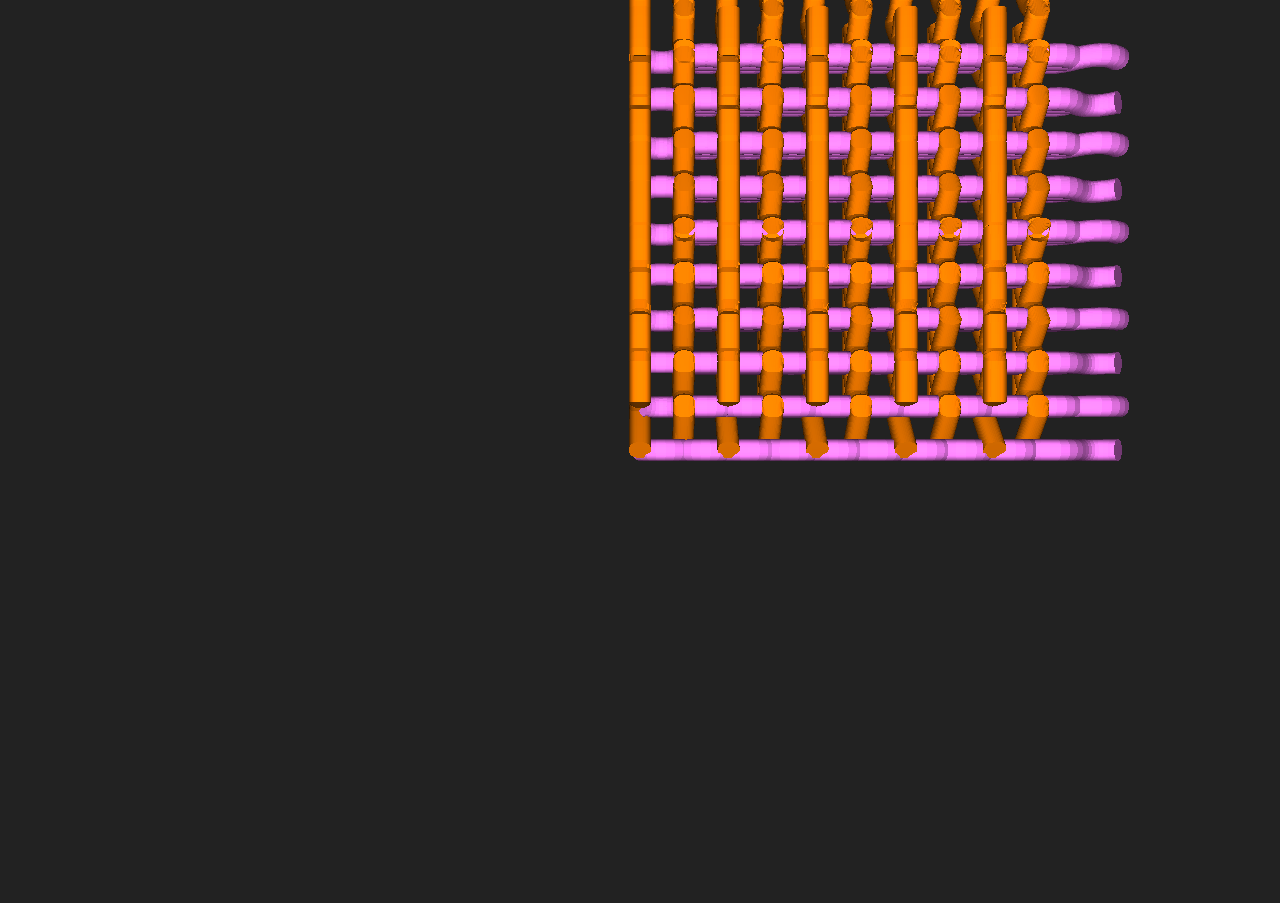
==== myApp/index.html @ 24dac341 "BTP" ====
<!DOCTYPE html>
<html lang="en">
	<head>
		<title>three.js webgl - geometry - extrude shapes</title>
		<meta charset="utf-8">
		<meta name="viewport" content="width=device-width, user-scalable=no, minimum-scale=1.0, maximum-scale=1.0">

		<style>
			body {
				font-family: Monospace;
				background-color: #222;
				margin: 0px;
				overflow: hidden;
			}
			a {
				color: #f80;
			}
		</style>
	</head>

	<body>

		<script src="./three.js"></script>
		<script src="js/controls/TrackballControls.js"></script>

        		<script>

        			var container;

        			var camera, scene, renderer, controls;

        			init();
        			animate();

        			function init() {


        				renderer = new THREE.WebGLRenderer();
        				renderer.setClearColor( 0x222222 );
        				renderer.setPixelRatio( window.devicePixelRatio );
        				renderer.setSize( window.innerWidth, window.innerHeight );
        				document.body.appendChild( renderer.domElement );

        				scene = new THREE.Scene();

        				camera = new THREE.PerspectiveCamera( 45, window.innerWidth / window.innerHeight, 1, 1000 );
        				camera.position.set( 0, 0, 500 );

        				controls = new THREE.TrackballControls( camera, renderer.domElement );
        				controls.minDistance = 200;
        				controls.maxDistance = 500;

        				scene.add( new THREE.AmbientLight( 0x222222 ) );

        				var light = new THREE.PointLight( 0xffffff );
        				light.position.copy( camera.position );
        				scene.add( light );


        				//

						for (var j = 0; j<10;j++)
						{
								var randomPoints = [];

		        				for ( var i = 0; i < 10; i ++ )
								{
									if(j%2 == 0)
									{
										var pt1 = new THREE.Vector3(j*20, 20*i , 10) ;
										var pt2 = new THREE.Vector3(j*20, 20*i + 10 , 0) ;
										var pt3 = new THREE.Vector3(j*20, 20*i + 20 , -10) ;
										var pt4 = new THREE.Vector3(j*20, 20*i + 20 , 0) ;
										var pt5 = new THREE.Vector3(j*20, 20*i + 40 , 10) ;
									}
									else
									{
										var pt1 = new THREE.Vector3(j*20, 20*i , -10) ;
										var pt2 = new THREE.Vector3(j*20, 20*i + 10 , 0) ;
										var pt3 = new THREE.Vector3(j*20, 20*i + 20 , 10) ;
										var pt4 = new THREE.Vector3(j*20, 20*i + 20 , 0) ;
										var pt5 = new THREE.Vector3(j*20, 20*i + 40 , -10) ;
									}

									var curve1 = new THREE.QuadraticBezierCurve3 (pt1,pt2,pt3);
									var curve2 = new THREE.QuadraticBezierCurve3 (pt3,pt4,pt5);
									randomPoints = randomPoints.concat(curve1.getPoints(10));
									randomPoints = randomPoints.concat(curve2.getPoints(10));

		        				}


	        				var randomSpline =  new THREE.SplineCurve3( randomPoints );

	        				//

	        				var extrudeSettings = {
	        					steps			: 200,
	        					bevelEnabled	: false,
	        					extrudePath		: randomSpline
	        				};


	        				var pts = [], numPts = 5;

							var circleRadius = 5;
							var shape = new THREE.Shape();
							shape.moveTo( 0, circleRadius );
							shape.quadraticCurveTo( circleRadius, circleRadius, circleRadius, 0 );
							shape.quadraticCurveTo( circleRadius, -circleRadius, 0, -circleRadius );
							shape.quadraticCurveTo( -circleRadius, -circleRadius, -circleRadius, 0 );
							shape.quadraticCurveTo( -circleRadius, circleRadius, 0, circleRadius );


	        				var geometry = new THREE.ExtrudeGeometry( shape, extrudeSettings );

	        				var material2 = new THREE.MeshLambertMaterial( { color: 0xff8000, wireframe: false } );

	        				var mesh = new THREE.Mesh( geometry, material2 );

	        				scene.add( mesh );

						}

						for (var j = 0; j<10;j++)
						{
								var randomPoints = [];

		        				for ( var i = 0; i < 10; i ++ )
								{
									if(j%2 == 0)
									{
										var pt1 = new THREE.Vector3(20*i, 20*j , 0) ;
										var pt2 = new THREE.Vector3(20*i + 10, 20*j , 10) ;
										var pt3 = new THREE.Vector3(20*i + 20, 20*j , 0) ;
										var pt4 = new THREE.Vector3(20*i + 30, 20*j , -10) ;
										var pt5 = new THREE.Vector3(20*i + 40, 20*j , 0) ;
									}
									else
									{
										var pt1 = new THREE.Vector3(20*i, 20*j , 0) ;
										var pt2 = new THREE.Vector3(20*i + 10, 20*j , -10) ;
										var pt3 = new THREE.Vector3(20*i + 20, 20*j , 0) ;
										var pt4 = new THREE.Vector3(20*i + 30, 20*j , 10) ;
										var pt5 = new THREE.Vector3(20*i + 40, 20*j , 0) ;
									}
									var curve1 = new THREE.QuadraticBezierCurve3 (pt1,pt2,pt3);
									var curve2 = new THREE.QuadraticBezierCurve3 (pt3,pt4,pt5);
									randomPoints = randomPoints.concat(curve1.getPoints(10));
									randomPoints = randomPoints.concat(curve2.getPoints(10));

		        				}


	        				var randomSpline =  new THREE.SplineCurve3( randomPoints );

	        				//

	        				var extrudeSettings = {
	        					steps			: 200,
	        					bevelEnabled	: false,
	        					extrudePath		: randomSpline
	        				};


	        				var pts = [], numPts = 5;

							var circleRadius = 5;
							var shape = new THREE.Shape();
							shape.moveTo( 0, circleRadius );
							shape.quadraticCurveTo( circleRadius, circleRadius, circleRadius, 0 );
							shape.quadraticCurveTo( circleRadius, -circleRadius, 0, -circleRadius );
							shape.quadraticCurveTo( -circleRadius, -circleRadius, -circleRadius, 0 );
							shape.quadraticCurveTo( -circleRadius, circleRadius, 0, circleRadius );


	        				var geometry = new THREE.ExtrudeGeometry( shape, extrudeSettings );

	        				var material2 = new THREE.MeshLambertMaterial( { color: 0xff80ff, wireframe: false } );

	        				var mesh = new THREE.Mesh( geometry, material2 );

	        				scene.add( mesh );

						}



        				//


						var cube = new THREE.Mesh( new THREE.BoxGeometry( 1, 1, 10 ), new THREE.MeshNormalMaterial() );
						scene.add(cube)

						var pts = [], numPts = 10;
						for ( var i = 0; i < numPts * 2; i ++ ) {

        					var l = i % 2 == 1 ? 10 : 20;

        					var a = i / numPts * Math.PI;

        					pts.push( new THREE.Vector2 ( Math.cos( a ) * l, Math.sin( a ) * l ) );

        				}

        			}

        			function animate() {

        				requestAnimationFrame( animate );

        				controls.update();

        				renderer.render( scene, camera );

        			}

        		</script>

        	</body>

        </html>
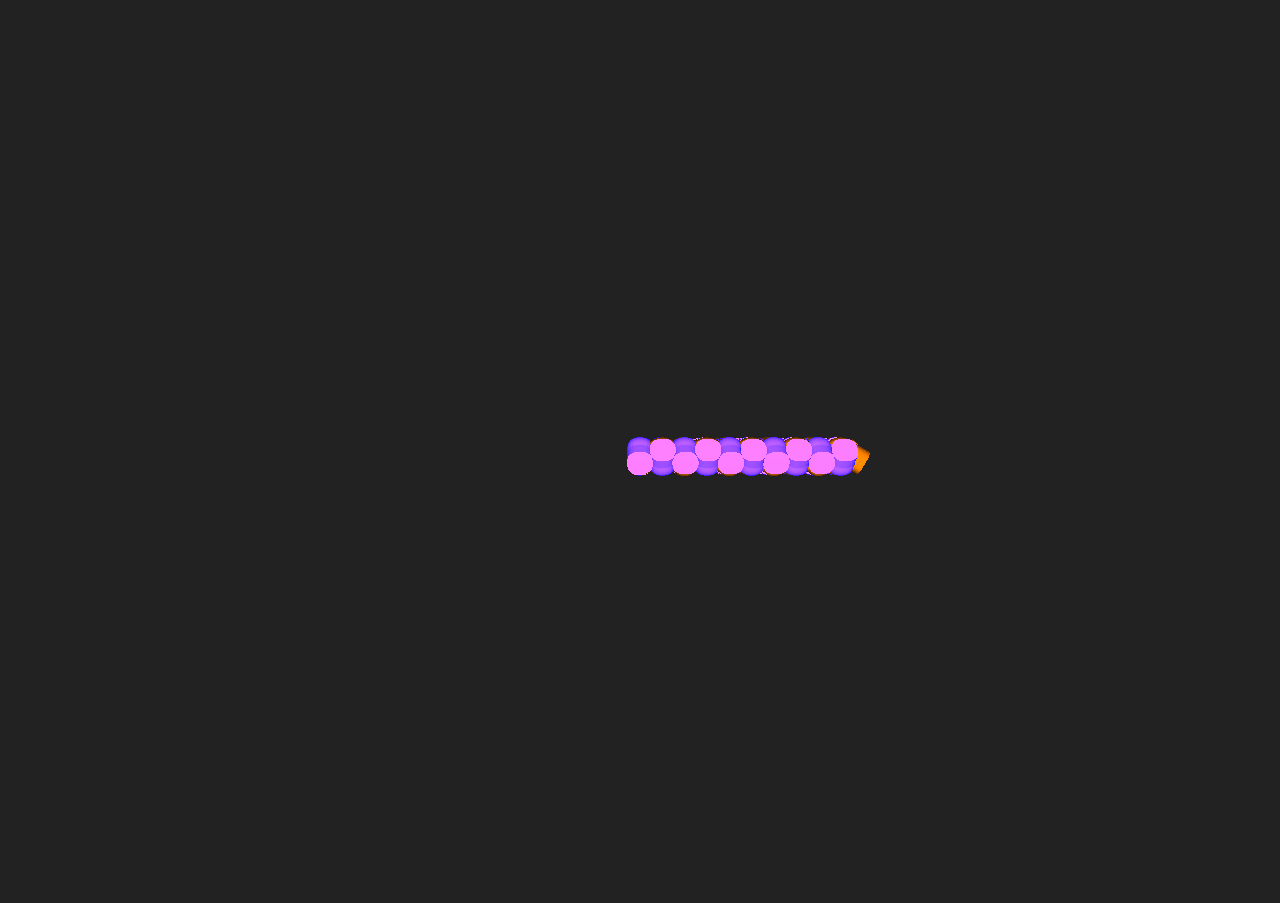
==== commit 3af827ce: "working;" ====
--- a/myApp/index.html
+++ b/myApp/index.html
@@ -22,12 +22,13 @@
 
 		<script src="./three.js"></script>
 		<script src="js/controls/TrackballControls.js"></script>
+		<script type='text/javascript' src='js/libs/DAT.GUI.min.js'></script>
 
         		<script>
 
         			var container;
 
-        			var camera, scene, renderer, controls;
+        			var camera, scene, renderer, controls,gui;
 
         			init();
         			animate();
@@ -47,161 +48,278 @@
         				camera.position.set( 0, 0, 500 );
 
         				controls = new THREE.TrackballControls( camera, renderer.domElement );
-        				controls.minDistance = 200;
+        				controls.minDistance = 10;
         				controls.maxDistance = 500;
 
-        				scene.add( new THREE.AmbientLight( 0x222222 ) );
+        				scene.add( new THREE.AmbientLight( 0x2222ff ) );
 
         				var light = new THREE.PointLight( 0xffffff );
         				light.position.copy( camera.position );
         				scene.add( light );
 
 
-        				//
-
-						for (var j = 0; j<10;j++)
+
+						var D = 10
+						var theta = Math.PI/3
+						var ninetyMinusTheta = Math.PI/2 - theta
+
+
+						for (var j=0; j<10;j++)
 						{
-								var randomPoints = [];
-
-		        				for ( var i = 0; i < 10; i ++ )
+							var randomPoints = [];
+							for (var i = 0; i < 5; i++)
+							{
+								var twoDCos30 = D*Math.cos(ninetyMinusTheta)
+								if (j%2!=0)
 								{
-									if(j%2 == 0)
-									{
-										var pt1 = new THREE.Vector3(j*20, 20*i , 10) ;
-										var pt2 = new THREE.Vector3(j*20, 20*i + 10 , 0) ;
-										var pt3 = new THREE.Vector3(j*20, 20*i + 20 , -10) ;
-										var pt4 = new THREE.Vector3(j*20, 20*i + 20 , 0) ;
-										var pt5 = new THREE.Vector3(j*20, 20*i + 40 , 10) ;
-									}
-									else
-									{
-										var pt1 = new THREE.Vector3(j*20, 20*i , -10) ;
-										var pt2 = new THREE.Vector3(j*20, 20*i + 10 , 0) ;
-										var pt3 = new THREE.Vector3(j*20, 20*i + 20 , 10) ;
-										var pt4 = new THREE.Vector3(j*20, 20*i + 20 , 0) ;
-										var pt5 = new THREE.Vector3(j*20, 20*i + 40 , -10) ;
-									}
-
-									var curve1 = new THREE.QuadraticBezierCurve3 (pt1,pt2,pt3);
-									var curve2 = new THREE.QuadraticBezierCurve3 (pt3,pt4,pt5);
-									randomPoints = randomPoints.concat(curve1.getPoints(10));
-									randomPoints = randomPoints.concat(curve2.getPoints(10));
-
-		        				}
-
-
-	        				var randomSpline =  new THREE.SplineCurve3( randomPoints );
-
-	        				//
-
-	        				var extrudeSettings = {
-	        					steps			: 200,
-	        					bevelEnabled	: false,
-	        					extrudePath		: randomSpline
-	        				};
-
-
-	        				var pts = [], numPts = 5;
-
-							var circleRadius = 5;
-							var shape = new THREE.Shape();
-							shape.moveTo( 0, circleRadius );
-							shape.quadraticCurveTo( circleRadius, circleRadius, circleRadius, 0 );
-							shape.quadraticCurveTo( circleRadius, -circleRadius, 0, -circleRadius );
-							shape.quadraticCurveTo( -circleRadius, -circleRadius, -circleRadius, 0 );
-							shape.quadraticCurveTo( -circleRadius, circleRadius, 0, circleRadius );
-
-
-	        				var geometry = new THREE.ExtrudeGeometry( shape, extrudeSettings );
-
-	        				var material2 = new THREE.MeshLambertMaterial( { color: 0xff8000, wireframe: false } );
-
-	        				var mesh = new THREE.Mesh( geometry, material2 );
-
-	        				scene.add( mesh );
-
+									var pt1 = new THREE.Vector3(2*D*Math.cos(ninetyMinusTheta)*i, -D/2 , twoDCos30*j) ;
+									var pt2 = new THREE.Vector3(D*Math.cos(ninetyMinusTheta)/2+2*D*Math.cos(ninetyMinusTheta)*i, -D *Math.sin(ninetyMinusTheta)/2 , twoDCos30*j) ;
+									var pt3 = new THREE.Vector3(D*Math.cos(ninetyMinusTheta)+2*D*Math.cos(ninetyMinusTheta)*i,0,twoDCos30*j) ;
+									var pt4 = new THREE.Vector3(D*Math.cos(ninetyMinusTheta)*(3/2)+2*D*Math.cos(ninetyMinusTheta)*i, -D* Math.sin(ninetyMinusTheta)/2 , twoDCos30*j) ;
+									var pt5 = new THREE.Vector3(2*D*Math.sin(theta)+2*D*Math.cos(ninetyMinusTheta)*i,-D/2,twoDCos30*j) ;  
+									var pt6 = new THREE.Vector3(2*D*Math.cos(ninetyMinusTheta)*(i+1), -D/2 , twoDCos30*j) ;
+									randomPoints = randomPoints.concat([pt1,pt2,pt3,pt4,pt5])
+								}
+								else
+								{
+									var pt1 = new THREE.Vector3(2*D*Math.cos(ninetyMinusTheta)*i, 0 , twoDCos30*j) ;
+									var pt2 = new THREE.Vector3(D*Math.cos(ninetyMinusTheta)/2+2*D*Math.cos(ninetyMinusTheta)*i, -D *Math.sin(ninetyMinusTheta)/2 , twoDCos30*j) ;
+									var pt3 = new THREE.Vector3(D*Math.cos(ninetyMinusTheta)+2*D*Math.cos(ninetyMinusTheta)*i,-D/2,twoDCos30*j) ;
+									var pt4 = new THREE.Vector3(D*Math.cos(ninetyMinusTheta)*(3/2)+2*D*Math.cos(ninetyMinusTheta)*i, -D* Math.sin(ninetyMinusTheta)/2 , twoDCos30*j) ;
+									var pt5 = new THREE.Vector3(2*D*Math.sin(theta)+2*D*Math.cos(ninetyMinusTheta)*i,0,twoDCos30*j) ;  
+									var pt6 = new THREE.Vector3(2*D*Math.cos(ninetyMinusTheta)*(i+1), 0 , twoDCos30*j) ;
+									randomPoints = randomPoints.concat([pt1,pt2,pt3,pt4,pt5])
+								}
+							}
+
+						console.log(randomPoints)
+					var randomSpline =  new THREE.SplineCurve3(randomPoints);
+						var extrudeSettings = {
+							steps			: 1500,
+							bevelEnabled	: false,
+							extrudePath		: randomSpline
+						};
+
+
+
+
+						var circleRadius = 5;
+						var shape = new THREE.Shape();
+						shape.moveTo( 0, circleRadius );
+						shape.quadraticCurveTo( circleRadius, circleRadius, circleRadius, 0 );
+						shape.quadraticCurveTo( circleRadius, -circleRadius, 0, -circleRadius );
+						shape.quadraticCurveTo( -circleRadius, -circleRadius, -circleRadius, 0 );
+						shape.quadraticCurveTo( -circleRadius, circleRadius, 0, circleRadius );
+
+
+								var geometry = new THREE.ExtrudeGeometry( shape, extrudeSettings );
+
+								var material2 = new THREE.MeshLambertMaterial( { color: 0xff8000, wireframe: false } );
+
+								var mesh = new THREE.Mesh( geometry, material2 );
+								scene.add(mesh)
+					}
+
+
+					for (var j=0; j<10;j++)
+					{
+						var randomPoints = [];
+						for (var i = 0; i < 5; i++)
+						{
+							var twoDCos30 = D*Math.cos(ninetyMinusTheta)
+							if (j%2==0)
+							{
+								var pt1 = new THREE.Vector3(twoDCos30*j, -D/2 ,2*D*Math.cos(ninetyMinusTheta)*i ) ;
+								var pt2 = new THREE.Vector3( twoDCos30*j, -D *Math.sin(ninetyMinusTheta)/2 ,D*Math.cos(ninetyMinusTheta)/2+2*D*Math.cos(ninetyMinusTheta)*i) ;
+								var pt3 = new THREE.Vector3(twoDCos30*j,0,D*Math.cos(ninetyMinusTheta)+2*D*Math.cos(ninetyMinusTheta)*i) ;
+								var pt4 = new THREE.Vector3(twoDCos30*j, -D* Math.sin(ninetyMinusTheta)/2 , D*Math.cos(ninetyMinusTheta)*(3/2)+2*D*Math.cos(ninetyMinusTheta)*i) ;
+								var pt5 = new THREE.Vector3(twoDCos30*j,-D/2,2*D*Math.sin(theta)+2*D*Math.cos(ninetyMinusTheta)*i) ;  
+								var pt6 = new THREE.Vector3(twoDCos30*j, -D/2 ,2*D*Math.cos(ninetyMinusTheta)*(i+1) ) ;
+								randomPoints = randomPoints.concat([pt1,pt2,pt3,pt4,pt5])
+							}
+							else
+							{
+								var pt1 = new THREE.Vector3(twoDCos30*j, 0 ,2*D*Math.cos(ninetyMinusTheta)*i ) ;
+								var pt2 = new THREE.Vector3(twoDCos30*j, -D *Math.sin(ninetyMinusTheta)/2 ,D*Math.cos(ninetyMinusTheta)/2+2*D*Math.cos(ninetyMinusTheta)*i ) ;
+								var pt3 = new THREE.Vector3(twoDCos30*j,-D/2,D*Math.cos(ninetyMinusTheta)+2*D*Math.cos(ninetyMinusTheta)*i) ;
+								var pt4 = new THREE.Vector3(twoDCos30*j, -D* Math.sin(ninetyMinusTheta)/2 ,D*Math.cos(ninetyMinusTheta)*(3/2)+2*D*Math.cos(ninetyMinusTheta)*i ) ;
+								var pt5 = new THREE.Vector3(twoDCos30*j,0,2*D*Math.sin(theta)+2*D*Math.cos(ninetyMinusTheta)*i) ;  
+								var pt6 = new THREE.Vector3(twoDCos30*j, 0 , 2*D*Math.cos(ninetyMinusTheta)*(i+1)) ;
+								randomPoints = randomPoints.concat([pt1,pt2,pt3,pt4,pt5])
+							}
 						}
 
-						for (var j = 0; j<10;j++)
-						{
-								var randomPoints = [];
-
-		        				for ( var i = 0; i < 10; i ++ )
-								{
-									if(j%2 == 0)
-									{
-										var pt1 = new THREE.Vector3(20*i, 20*j , 0) ;
-										var pt2 = new THREE.Vector3(20*i + 10, 20*j , 10) ;
-										var pt3 = new THREE.Vector3(20*i + 20, 20*j , 0) ;
-										var pt4 = new THREE.Vector3(20*i + 30, 20*j , -10) ;
-										var pt5 = new THREE.Vector3(20*i + 40, 20*j , 0) ;
-									}
-									else
-									{
-										var pt1 = new THREE.Vector3(20*i, 20*j , 0) ;
-										var pt2 = new THREE.Vector3(20*i + 10, 20*j , -10) ;
-										var pt3 = new THREE.Vector3(20*i + 20, 20*j , 0) ;
-										var pt4 = new THREE.Vector3(20*i + 30, 20*j , 10) ;
-										var pt5 = new THREE.Vector3(20*i + 40, 20*j , 0) ;
-									}
-									var curve1 = new THREE.QuadraticBezierCurve3 (pt1,pt2,pt3);
-									var curve2 = new THREE.QuadraticBezierCurve3 (pt3,pt4,pt5);
-									randomPoints = randomPoints.concat(curve1.getPoints(10));
-									randomPoints = randomPoints.concat(curve2.getPoints(10));
-
-		        				}
-
-
-	        				var randomSpline =  new THREE.SplineCurve3( randomPoints );
-
-	        				//
-
-	        				var extrudeSettings = {
-	        					steps			: 200,
-	        					bevelEnabled	: false,
-	        					extrudePath		: randomSpline
-	        				};
-
-
-	        				var pts = [], numPts = 5;
-
-							var circleRadius = 5;
-							var shape = new THREE.Shape();
-							shape.moveTo( 0, circleRadius );
-							shape.quadraticCurveTo( circleRadius, circleRadius, circleRadius, 0 );
-							shape.quadraticCurveTo( circleRadius, -circleRadius, 0, -circleRadius );
-							shape.quadraticCurveTo( -circleRadius, -circleRadius, -circleRadius, 0 );
-							shape.quadraticCurveTo( -circleRadius, circleRadius, 0, circleRadius );
-
-
-	        				var geometry = new THREE.ExtrudeGeometry( shape, extrudeSettings );
-
-	        				var material2 = new THREE.MeshLambertMaterial( { color: 0xff80ff, wireframe: false } );
-
-	        				var mesh = new THREE.Mesh( geometry, material2 );
-
-	        				scene.add( mesh );
-
-						}
-
-
-
-        				//
-
-
-						var cube = new THREE.Mesh( new THREE.BoxGeometry( 1, 1, 10 ), new THREE.MeshNormalMaterial() );
-						scene.add(cube)
-
-						var pts = [], numPts = 10;
-						for ( var i = 0; i < numPts * 2; i ++ ) {
-
-        					var l = i % 2 == 1 ? 10 : 20;
-
-        					var a = i / numPts * Math.PI;
-
-        					pts.push( new THREE.Vector2 ( Math.cos( a ) * l, Math.sin( a ) * l ) );
-
-        				}
+					console.log(randomPoints)
+				var randomSpline =  new THREE.SplineCurve3(randomPoints);
+					var extrudeSettings = {
+						steps			: 500,
+						bevelEnabled	: false,
+						extrudePath		: randomSpline
+					};
+
+
+
+
+					var circleRadius = 5;
+					var shape = new THREE.Shape();
+					shape.moveTo( 0, circleRadius );
+					shape.quadraticCurveTo( circleRadius, circleRadius, circleRadius, 0 );
+					shape.quadraticCurveTo( circleRadius, -circleRadius, 0, -circleRadius );
+					shape.quadraticCurveTo( -circleRadius, -circleRadius, -circleRadius, 0 );
+					shape.quadraticCurveTo( -circleRadius, circleRadius, 0, circleRadius );
+
+
+							var geometry = new THREE.ExtrudeGeometry( shape, extrudeSettings );
+
+							var material2 = new THREE.MeshLambertMaterial( { color: 0xff80ff, wireframe: false } );
+
+							var mesh = new THREE.Mesh( geometry, material2 );
+							scene.add(mesh)
+				}
+	// 					gui = new dat.GUI();
+	// 					for (var j = 0; j<10;j++)
+	// 					{
+	// 							var randomPoints = [];
+	//
+	// 	        				for ( var i = 0; i < 10; i ++ )
+	// 							{
+	// 								if(j%2 == 0)
+	// 								{
+	// 									var pt1 = new THREE.Vector3(j*20, 20*i , 10) ;
+	// 									var pt2 = new THREE.Vector3(j*20, 20*i + 10 , 0) ;
+	// 									var pt3 = new THREE.Vector3(j*20, 20*i + 20 , -10) ;
+	// 									var pt4 = new THREE.Vector3(j*20, 20*i + 20 , 0) ;
+	// 									var pt5 = new THREE.Vector3(j*20, 20*i + 40 , 10) ;
+	// 								}
+	// 								else
+	// 								{
+	// 									var pt1 = new THREE.Vector3(j*20, 20*i , -10) ;
+	// 									var pt2 = new THREE.Vector3(j*20, 20*i + 10 , 0) ;
+	// 									var pt3 = new THREE.Vector3(j*20, 20*i + 20 , 10) ;
+	// 									var pt4 = new THREE.Vector3(j*20, 20*i + 20 , 0) ;
+	// 									var pt5 = new THREE.Vector3(j*20, 20*i + 40 , -10) ;
+	// 								}
+	//
+	// 								var curve1 = new THREE.QuadraticBezierCurve3 (pt1,pt2,pt3);
+	// 								var curve2 = new THREE.QuadraticBezierCurve3 (pt3,pt4,pt5);
+	// 								randomPoints = randomPoints.concat(curve1.getPoints(10));
+	// 								randomPoints = randomPoints.concat(curve2.getPoints(10));
+	//
+	// 	        				}
+	//
+	//
+	//         				var randomSpline =  new THREE.SplineCurve3( randomPoints );
+	//
+	//         				//
+	//
+	//         				var extrudeSettings = {
+	//         					steps			: 200,
+	//         					bevelEnabled	: false,
+	//         					extrudePath		: randomSpline
+	//         				};
+	//
+	//
+	//         				var pts = [], numPts = 5;
+	//
+	// 						var circleRadius = 5;
+	// 						var shape = new THREE.Shape();
+	// 						shape.moveTo( 0, circleRadius );
+	// 						shape.quadraticCurveTo( circleRadius, circleRadius, circleRadius, 0 );
+	// 						shape.quadraticCurveTo( circleRadius, -circleRadius, 0, -circleRadius );
+	// 						shape.quadraticCurveTo( -circleRadius, -circleRadius, -circleRadius, 0 );
+	// 						shape.quadraticCurveTo( -circleRadius, circleRadius, 0, circleRadius );
+	//
+	//
+	//         				var geometry = new THREE.ExtrudeGeometry( shape, extrudeSettings );
+	//
+	//         				var material2 = new THREE.MeshLambertMaterial( { color: 0xff8000, wireframe: false } );
+	//
+	//         				var mesh = new THREE.Mesh( geometry, material2 );
+	//
+	//         				scene.add( mesh );
+	//
+	// 					}
+	// 					var folder1 = gui.addFolder('Position');
+	// 					parameters =
+	// {
+	// 	p1: 10, p2: 30, d1: 0,d2:20,h1:20,h2:20,theta:30,
+	//
+	// 	reset: function() { resetCube() }
+	// };
+	// 					var cubeX = folder1.add( parameters, 'p1' ).min(0).max(200).step(1).listen();
+	// 					var cubeY = folder1.add( parameters, 'p2' ).min(0).max(100).step(1).listen();
+	// 					var cubeZ = folder1.add( parameters, 'h1' ).min(0).max(200).step(1).listen();
+	// 					var cubeA = folder1.add( parameters, 'h2' ).min(0).max(200).step(1).listen();
+	// 					var cubeB = folder1.add( parameters, 'd1' ).min(0).max(200).step(1).listen();
+	// 					var cubeC = folder1.add( parameters, 'd2' ).min(0).max(200).step(1).listen();
+	// 					var theta = folder1.add( parameters, 'theta' ).min(0).max(200).step(1).listen();
+	// 					folder1.open();
+	// 					gui.open();
+	// 					for (var j = 0; j<10;j++)
+	// 					{
+	// 							var randomPoints = [];
+	//
+	// 	        				for ( var i = 0; i < 10; i ++ )
+	// 							{
+	// 								if(j%2 == 0)
+	// 								{
+	// 									var pt1 = new THREE.Vector3(20*i, 20*j , 0) ;
+	// 									var pt2 = new THREE.Vector3(20*i + 10, 20*j , 10) ;
+	// 									var pt3 = new THREE.Vector3(20*i + 20, 20*j , 0) ;
+	// 									var pt4 = new THREE.Vector3(20*i + 30, 20*j , -10) ;
+	// 									var pt5 = new THREE.Vector3(20*i + 40, 20*j , 0) ;
+	// 								}
+	// 								else
+	// 								{
+	// 									var pt1 = new THREE.Vector3(20*i, 20*j , 0) ;
+	// 									var pt2 = new THREE.Vector3(20*i + 10, 20*j , -10) ;
+	// 									var pt3 = new THREE.Vector3(20*i + 20, 20*j , 0) ;
+	// 									var pt4 = new THREE.Vector3(20*i + 30, 20*j , 10) ;
+	// 									var pt5 = new THREE.Vector3(20*i + 40, 20*j , 0) ;
+	// 								}
+	// 								var curve1 = new THREE.QuadraticBezierCurve3 (pt1,pt2,pt3);
+	// 								var curve2 = new THREE.QuadraticBezierCurve3 (pt3,pt4,pt5);
+	// 								randomPoints = randomPoints.concat(curve1.getPoints(10));
+	// 								randomPoints = randomPoints.concat(curve2.getPoints(10));
+	//
+	// 	        				}
+	//
+	//
+	//         				var randomSpline =  new THREE.SplineCurve3( randomPoints );
+	//
+	//         				//
+	//
+	//         				var extrudeSettings = {
+	//         					steps			: 200,
+	//         					bevelEnabled	: false,
+	//         					extrudePath		: randomSpline
+	//         				};
+
+
+	        				// var pts = [], numPts = 5;
+
+						// 	var circleRadius = 5;
+						// 	var shape = new THREE.Shape();
+						// 	shape.moveTo( 0, circleRadius );
+						// 	shape.quadraticCurveTo( circleRadius, circleRadius, circleRadius, 0 );
+						// 	shape.quadraticCurveTo( circleRadius, -circleRadius, 0, -circleRadius );
+						// 	shape.quadraticCurveTo( -circleRadius, -circleRadius, -circleRadius, 0 );
+						// 	shape.quadraticCurveTo( -circleRadius, circleRadius, 0, circleRadius );
+						//
+						//
+	        			// 	var geometry = new THREE.ExtrudeGeometry( shape, extrudeSettings );
+						//
+	        			// 	var material2 = new THREE.MeshLambertMaterial( { color: 0xff80ff, wireframe: false } );
+						//
+	        			// 	var mesh = new THREE.Mesh( geometry, material2 );
+						//
+	        			// 	scene.add( mesh );
+						//
+						// }
+
+
+
+
 
         			}
 
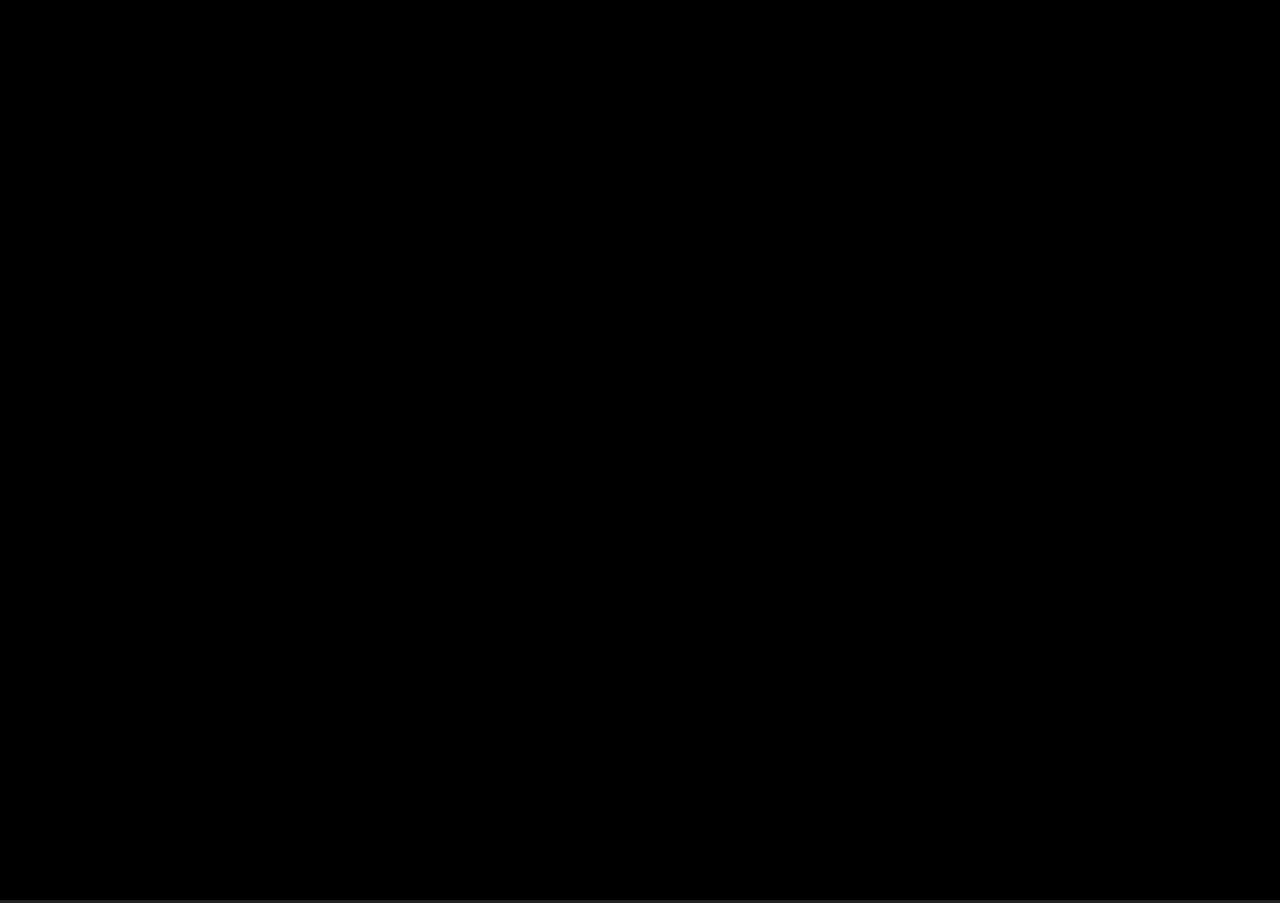
==== commit 263c90c1: "added GUI" ====
--- a/myApp/index.html
+++ b/myApp/index.html
@@ -95,7 +95,7 @@
 						console.log(randomPoints)
 					var randomSpline =  new THREE.SplineCurve3(randomPoints);
 						var extrudeSettings = {
-							steps			: 1500,
+							steps			: 200,
 							bevelEnabled	: false,
 							extrudePath		: randomSpline
 						};
@@ -152,7 +152,7 @@
 					console.log(randomPoints)
 				var randomSpline =  new THREE.SplineCurve3(randomPoints);
 					var extrudeSettings = {
-						steps			: 500,
+						steps			: 200,
 						bevelEnabled	: false,
 						extrudePath		: randomSpline
 					};
@@ -176,150 +176,23 @@
 							var mesh = new THREE.Mesh( geometry, material2 );
 							scene.add(mesh)
 				}
-	// 					gui = new dat.GUI();
-	// 					for (var j = 0; j<10;j++)
-	// 					{
-	// 							var randomPoints = [];
-	//
-	// 	        				for ( var i = 0; i < 10; i ++ )
-	// 							{
-	// 								if(j%2 == 0)
-	// 								{
-	// 									var pt1 = new THREE.Vector3(j*20, 20*i , 10) ;
-	// 									var pt2 = new THREE.Vector3(j*20, 20*i + 10 , 0) ;
-	// 									var pt3 = new THREE.Vector3(j*20, 20*i + 20 , -10) ;
-	// 									var pt4 = new THREE.Vector3(j*20, 20*i + 20 , 0) ;
-	// 									var pt5 = new THREE.Vector3(j*20, 20*i + 40 , 10) ;
-	// 								}
-	// 								else
-	// 								{
-	// 									var pt1 = new THREE.Vector3(j*20, 20*i , -10) ;
-	// 									var pt2 = new THREE.Vector3(j*20, 20*i + 10 , 0) ;
-	// 									var pt3 = new THREE.Vector3(j*20, 20*i + 20 , 10) ;
-	// 									var pt4 = new THREE.Vector3(j*20, 20*i + 20 , 0) ;
-	// 									var pt5 = new THREE.Vector3(j*20, 20*i + 40 , -10) ;
-	// 								}
-	//
-	// 								var curve1 = new THREE.QuadraticBezierCurve3 (pt1,pt2,pt3);
-	// 								var curve2 = new THREE.QuadraticBezierCurve3 (pt3,pt4,pt5);
-	// 								randomPoints = randomPoints.concat(curve1.getPoints(10));
-	// 								randomPoints = randomPoints.concat(curve2.getPoints(10));
-	//
-	// 	        				}
-	//
-	//
-	//         				var randomSpline =  new THREE.SplineCurve3( randomPoints );
-	//
-	//         				//
-	//
-	//         				var extrudeSettings = {
-	//         					steps			: 200,
-	//         					bevelEnabled	: false,
-	//         					extrudePath		: randomSpline
-	//         				};
-	//
-	//
-	//         				var pts = [], numPts = 5;
-	//
-	// 						var circleRadius = 5;
-	// 						var shape = new THREE.Shape();
-	// 						shape.moveTo( 0, circleRadius );
-	// 						shape.quadraticCurveTo( circleRadius, circleRadius, circleRadius, 0 );
-	// 						shape.quadraticCurveTo( circleRadius, -circleRadius, 0, -circleRadius );
-	// 						shape.quadraticCurveTo( -circleRadius, -circleRadius, -circleRadius, 0 );
-	// 						shape.quadraticCurveTo( -circleRadius, circleRadius, 0, circleRadius );
-	//
-	//
-	//         				var geometry = new THREE.ExtrudeGeometry( shape, extrudeSettings );
-	//
-	//         				var material2 = new THREE.MeshLambertMaterial( { color: 0xff8000, wireframe: false } );
-	//
-	//         				var mesh = new THREE.Mesh( geometry, material2 );
-	//
-	//         				scene.add( mesh );
-	//
-	// 					}
-	// 					var folder1 = gui.addFolder('Position');
-	// 					parameters =
-	// {
-	// 	p1: 10, p2: 30, d1: 0,d2:20,h1:20,h2:20,theta:30,
-	//
-	// 	reset: function() { resetCube() }
-	// };
-	// 					var cubeX = folder1.add( parameters, 'p1' ).min(0).max(200).step(1).listen();
-	// 					var cubeY = folder1.add( parameters, 'p2' ).min(0).max(100).step(1).listen();
-	// 					var cubeZ = folder1.add( parameters, 'h1' ).min(0).max(200).step(1).listen();
-	// 					var cubeA = folder1.add( parameters, 'h2' ).min(0).max(200).step(1).listen();
-	// 					var cubeB = folder1.add( parameters, 'd1' ).min(0).max(200).step(1).listen();
-	// 					var cubeC = folder1.add( parameters, 'd2' ).min(0).max(200).step(1).listen();
-	// 					var theta = folder1.add( parameters, 'theta' ).min(0).max(200).step(1).listen();
-	// 					folder1.open();
-	// 					gui.open();
-	// 					for (var j = 0; j<10;j++)
-	// 					{
-	// 							var randomPoints = [];
-	//
-	// 	        				for ( var i = 0; i < 10; i ++ )
-	// 							{
-	// 								if(j%2 == 0)
-	// 								{
-	// 									var pt1 = new THREE.Vector3(20*i, 20*j , 0) ;
-	// 									var pt2 = new THREE.Vector3(20*i + 10, 20*j , 10) ;
-	// 									var pt3 = new THREE.Vector3(20*i + 20, 20*j , 0) ;
-	// 									var pt4 = new THREE.Vector3(20*i + 30, 20*j , -10) ;
-	// 									var pt5 = new THREE.Vector3(20*i + 40, 20*j , 0) ;
-	// 								}
-	// 								else
-	// 								{
-	// 									var pt1 = new THREE.Vector3(20*i, 20*j , 0) ;
-	// 									var pt2 = new THREE.Vector3(20*i + 10, 20*j , -10) ;
-	// 									var pt3 = new THREE.Vector3(20*i + 20, 20*j , 0) ;
-	// 									var pt4 = new THREE.Vector3(20*i + 30, 20*j , 10) ;
-	// 									var pt5 = new THREE.Vector3(20*i + 40, 20*j , 0) ;
-	// 								}
-	// 								var curve1 = new THREE.QuadraticBezierCurve3 (pt1,pt2,pt3);
-	// 								var curve2 = new THREE.QuadraticBezierCurve3 (pt3,pt4,pt5);
-	// 								randomPoints = randomPoints.concat(curve1.getPoints(10));
-	// 								randomPoints = randomPoints.concat(curve2.getPoints(10));
-	//
-	// 	        				}
-	//
-	//
-	//         				var randomSpline =  new THREE.SplineCurve3( randomPoints );
-	//
-	//         				//
-	//
-	//         				var extrudeSettings = {
-	//         					steps			: 200,
-	//         					bevelEnabled	: false,
-	//         					extrudePath		: randomSpline
-	//         				};
-
-
-	        				// var pts = [], numPts = 5;
-
-						// 	var circleRadius = 5;
-						// 	var shape = new THREE.Shape();
-						// 	shape.moveTo( 0, circleRadius );
-						// 	shape.quadraticCurveTo( circleRadius, circleRadius, circleRadius, 0 );
-						// 	shape.quadraticCurveTo( circleRadius, -circleRadius, 0, -circleRadius );
-						// 	shape.quadraticCurveTo( -circleRadius, -circleRadius, -circleRadius, 0 );
-						// 	shape.quadraticCurveTo( -circleRadius, circleRadius, 0, circleRadius );
-						//
-						//
-	        			// 	var geometry = new THREE.ExtrudeGeometry( shape, extrudeSettings );
-						//
-	        			// 	var material2 = new THREE.MeshLambertMaterial( { color: 0xff80ff, wireframe: false } );
-						//
-	        			// 	var mesh = new THREE.Mesh( geometry, material2 );
-						//
-	        			// 	scene.add( mesh );
-						//
-						// }
-
-
-
-
+						gui = new dat.GUI();
+						var folder1 = gui.addFolder('Position');
+						parameters =
+	{
+		p1: 10, p2: 30, d1: 0,d2:20,h1:20,h2:20,theta:30,
+
+		reset: function() { resetCube() }
+	};
+						var cubeX = folder1.add( parameters, 'p1' ).min(0).max(200).step(1).listen();
+						var cubeY = folder1.add( parameters, 'p2' ).min(0).max(100).step(1).listen();
+						var cubeZ = folder1.add( parameters, 'h1' ).min(0).max(200).step(1).listen();
+						var cubeA = folder1.add( parameters, 'h2' ).min(0).max(200).step(1).listen();
+						var cubeB = folder1.add( parameters, 'd1' ).min(0).max(200).step(1).listen();
+						var cubeC = folder1.add( parameters, 'd2' ).min(0).max(200).step(1).listen();
+						var theta = folder1.add( parameters, 'theta' ).min(0).max(200).step(1).listen();
+						folder1.open();
+						gui.open();
 
         			}
 
